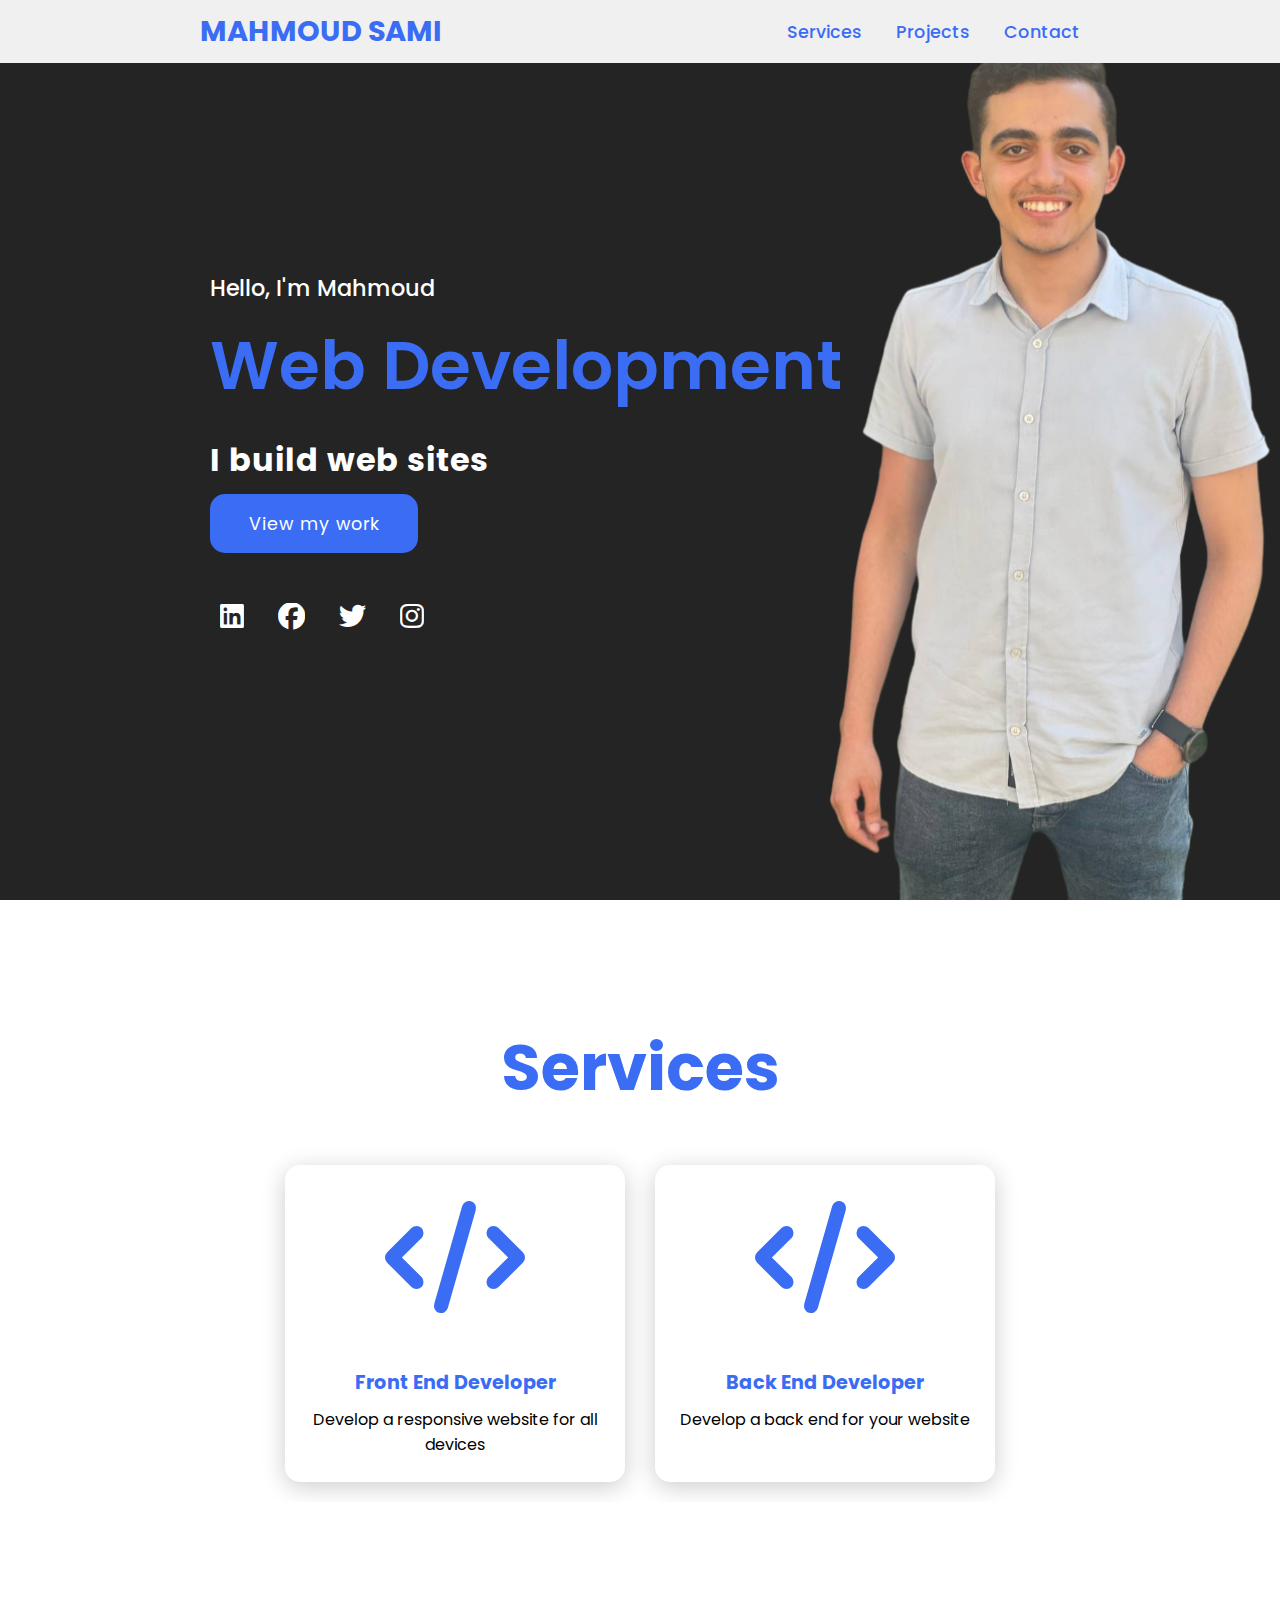
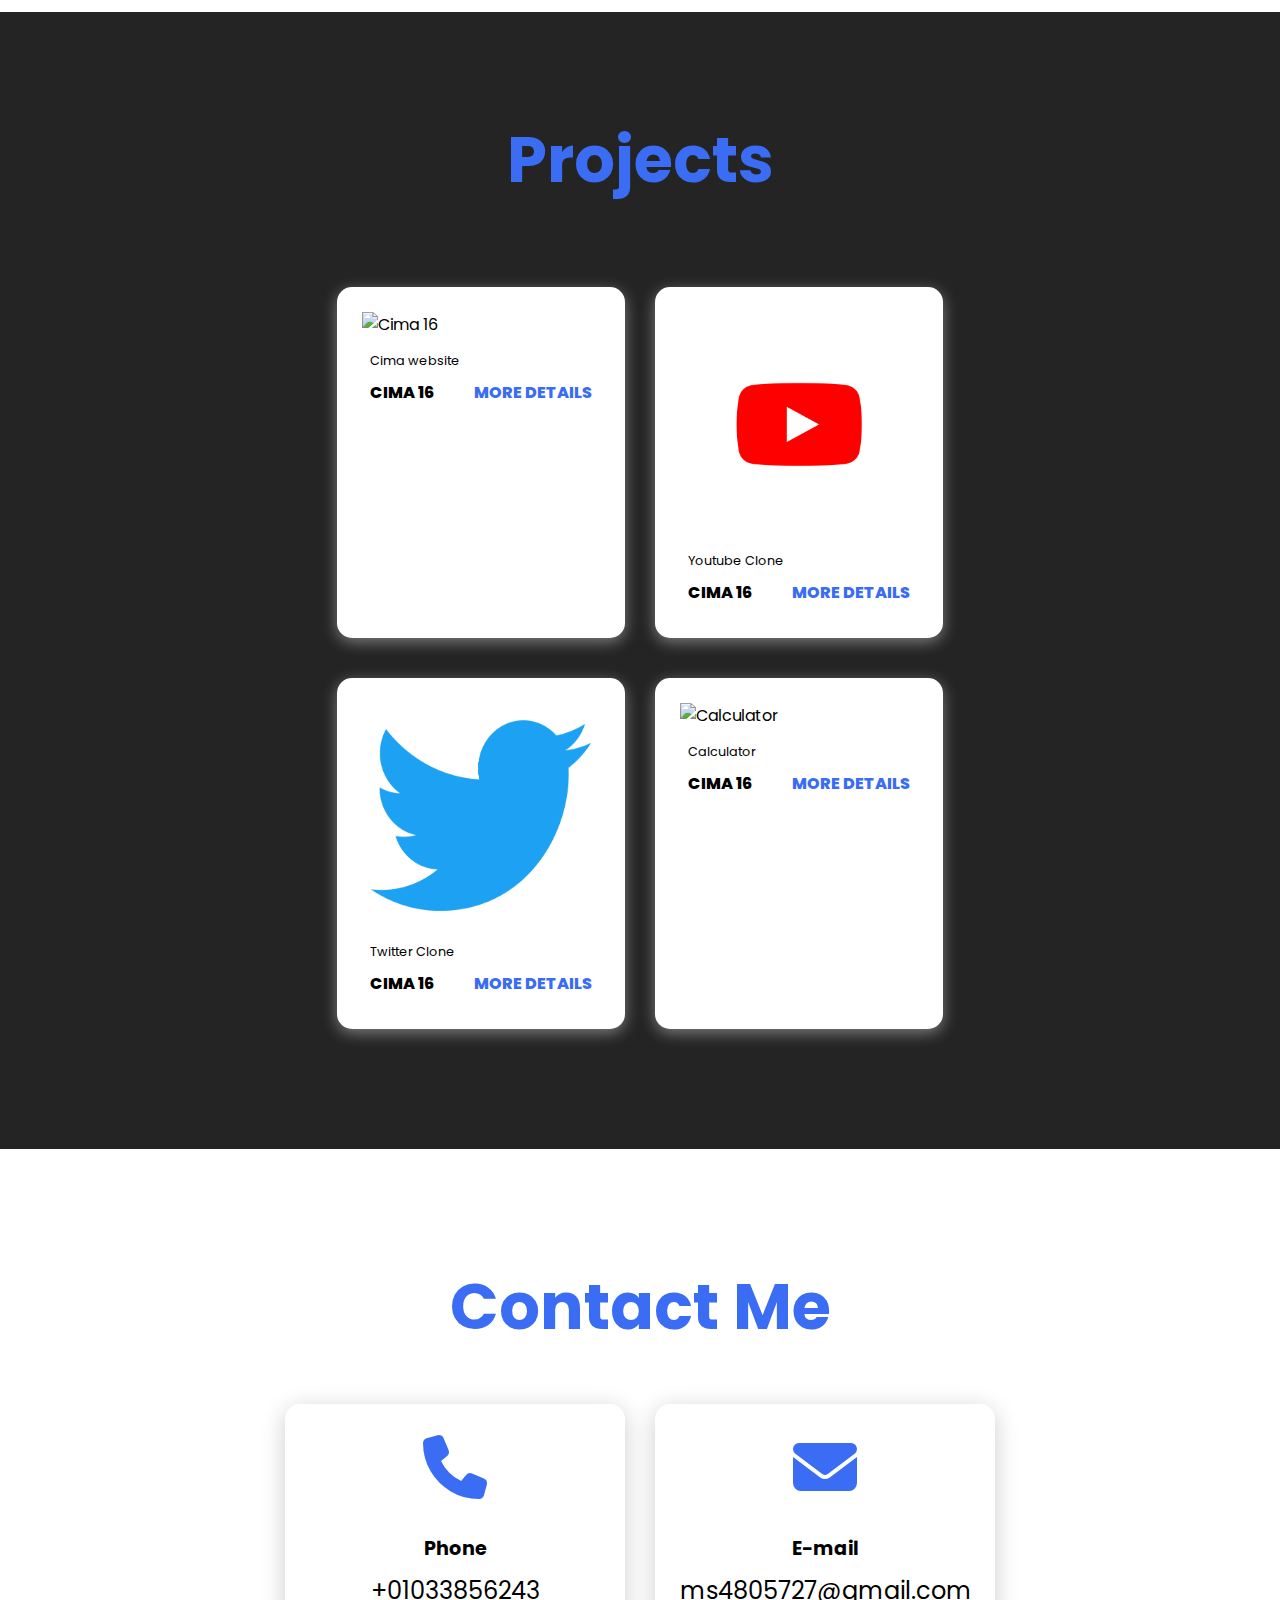
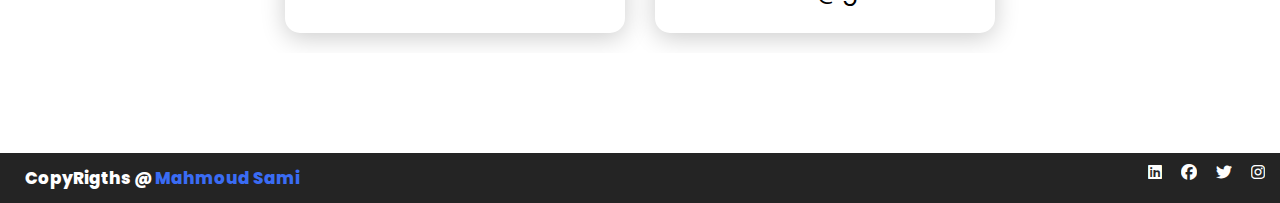
==== Personal_Page/Personal_Page.html @ 92d8f5b5 "Add files via upload" ====
<!DOCTYPE html>
<html lang="en">
  <head>
    <meta charset="UTF-8" />
    <meta http-equiv="X-UA-Compatible" content="IE=edge" />
    <meta name="viewport" content="width=device-width, initial-scale=1.0" />
    <link rel="icon" href="images/channel_img.png" />
    <link
      rel="stylesheet"
      href="https://cdnjs.cloudflare.com/ajax/libs/font-awesome/6.2.0/css/all.min.css"
    />
    <link rel="stylesheet" href="style.css" />
    <title>Portofolio</title>
  </head>
  <body>
    <header>
      <a href="#" class="logo">Mahmoud Sami</a>
      <nav class="navigation">
        <a href="#services">Services</a>
        <a href="#projects">Projects</a>
        <a href="#contact">Contact</a>
      </nav>
    </header>

    <section class="main">
      <div>
        <h2>Hello, I'm Mahmoud <br /><span>Web Development</span></h2>
        <h3>I build web sites</h3>
        <a href="#projects" class="main-btn">View my work</a>
        <div class="social-media">
          <a href="https://www.linkedin.com/in/mahmoud-sami-b6811320b/"
            ><i class="fa-brands fa-linkedin"></i
          ></a>
          <a href="https://www.facebook.com/mahmoud.sami.127648/"
            ><i class="fa-brands fa-facebook"></i
          ></a>
          <a href="https://twitter.com/Mahmoud23065185"
            ><i class="fa-brands fa-twitter"></i
          ></a>
          <a href="https://www.instagram.com/mahmoudsami12/"
            ><i class="fa-brands fa-instagram"></i
          ></a>
        </div>
      </div>
    </section>

    <section class="cards" id="services">
      <h2 class="title">Services</h2>
      <div class="content">
        <div class="card">
          <div class="icon">
            <i class="fa-solid fa-code"></i>
          </div>
          <div class="info">
            <h3>Front End Developer</h3>
            <p>Develop a responsive website for all devices</p>
          </div>
        </div>
        <div class="card">
          <div class="icon">
            <i class="fa-solid fa-code"></i>
          </div>
          <div class="info">
            <h3>Back End Developer</h3>
            <p>Develop a back end for your website</p>
          </div>
        </div>
      </div>
    </section>

    <section class="projects" id="projects">
      <h2 class="title">Projects</h2>
      <div class="content">
        <div class="project-card">
          <div class="project-image">
            <img src="../My Cima/16 handles.png" name="Cima 16" alt="Cima 16" />
          </div>
          <div class="project-info">
            <p class="project-category">Cima website</p>
            <strong class="project-title">
              <span>Cima 16</span>
              <a href="../My Cima/Cinema 16.html">more details</a>
            </strong>
          </div>
        </div>

        <div class="project-card">
          <div class="project-image">
            <img
              src="../Youtube_Clone/images/Youtube.png"
              name="Youtube Clone"
              alt="Youtube Clone"
            />
          </div>
          <div class="project-info">
            <p class="project-category">Youtube Clone</p>
            <strong class="project-title">
              <span>Cima 16</span>
              <a href="../Youtube_Clone/Youtube_Clone.html">more details</a>
            </strong>
          </div>
        </div>

        <div class="project-card">
          <div class="project-image">
            <img
              src="../Twiter_Clone/images/R.png"
              name="Twitter Clone"
              alt="Twitter Clone"
            />
          </div>
          <div class="project-info">
            <p class="project-category">Twitter Clone</p>
            <strong class="project-title">
              <span>Cima 16</span>
              <a href="../Twiter_Clone/index.html">more details</a>
            </strong>
          </div>
        </div>

        <div class="project-card">
          <div class="project-image">
            <img
              src="../Calculator/images/calculator_PNG102230.png"
              name="Calculator"
              alt="Calculator"
            />
          </div>
          <div class="project-info">
            <p class="project-category">Calculator</p>
            <strong class="project-title">
              <span>Cima 16</span>
              <a href="../Calculator/index.html">more details</a>
            </strong>
          </div>
        </div>
      </div>
    </section>

    <section class="cards contact" id="contact">
      <h2 class="title">Contact Me</h2>
      <div class="content">
        <div class="card">
          <div class="icon">
            <i class="fa-solid fa-phone"></i>
          </div>
          <div class="info">
            <h3>Phone</h3>
            <p>+01033856243</p>
          </div>
        </div>
        <div class="card">
          <div class="icon">
            <i class="fa-solid fa-envelope"></i>
          </div>
          <div class="info">
            <h3>E-mail</h3>
            <p>ms4805727@gmail.com</p>
          </div>
        </div>
      </div>
    </section>

    <footer class="footer">
      <p class="footer-title"><span>CopyRigths @ </span>Mahmoud Sami</p>
      <div class="social-media">
        <a href="https://www.linkedin.com/in/mahmoud-sami-b6811320b/"
          ><i class="fa-brands fa-linkedin"></i
        ></a>
        <a href="https://www.facebook.com/mahmoud.sami.127648/"
          ><i class="fa-brands fa-facebook"></i
        ></a>
        <a href="https://twitter.com/Mahmoud23065185"
          ><i class="fa-brands fa-twitter"></i
        ></a>
        <a href="https://www.instagram.com/mahmoudsami12/"
          ><i class="fa-brands fa-instagram"></i
        ></a>
      </div>
    </footer>
  </body>
</html>
---- Personal_Page/style.css ----
@import url("https://fonts.googleapis.com/css2?family=Poppins:ital,wght@0,100;0,200;0,300;0,400;0,500;0,600;0,700;0,800;0,900;1,100;1,200;1,300;1,400;1,500;1,600;1,700;1,800;1,900&display=swap");

* {
  font-family: "Poppins", sans-serif;
  margin: 0;
  padding: 0;
  box-sizing: border-box;
  scroll-behavior: smooth;
  overflow-x: auto;
}

::-webkit-scrollbar {
  width: 5px;
  height: 5px;
}

::-webkit-scrollbar-track {
  background: #f1f1f1;
  border-radius: 15px;
}

::-webkit-scrollbar-thumb {
  background: #888;
  border-radius: 15px;
}

::-webkit-scrollbar-thumb:hover {
  background: #555;
}

header {
  background-color: #f0f0f0;
  width: 100%;
  padding: 10px 200px;
  position: fixed;
  z-index: 999;
  display: flex;
  justify-content: space-between;
  align-items: center;
}

.logo {
  text-decoration: none;
  font-weight: 700;
  font-size: 1.8em;
  text-transform: uppercase;
  color: #3a6cf4;
}

.navigation a {
  text-decoration: none;
  font-weight: 500;
  font-size: 1.1em;
  color: #3a6cf4;
  padding-left: 30px;
}

.navigation a:hover {
  color: #601cfc;
}

section {
  padding: 100px 200px;
  width: 100%;
  margin-top: 10px;
}
.main {
  min-height: 100vh;
  display: flex;
  align-items: center;
  background: url(images/background.png) no-repeat;
  background-size: cover;
  background-position: center;
  background-attachment: fixed;
}
.main div {
  padding-left: 10px;
}

.main h2 {
  color: #fff;
  font-weight: 500;
  font-size: 1.4em;
}

.main h2 span {
  color: #3a6cf4;
  display: inline-block;
  margin-top: 10px;
  font-weight: 600;
  font-size: 3em;
}

.main h3 {
  color: #fff;
  font-size: 2em;
  letter-spacing: 1px;
  font-weight: 700;
  margin: 10px 0;
}

.main-btn {
  display: inline-block;
  text-decoration: none;
  color: #fff;
  font-size: 1.1em;
  background-color: #3a6cf4;
  margin-bottom: 40px;
  padding: 0.9375em 2.1875em;
  letter-spacing: 1px;
  border-radius: 15px;
  transition: 0.7s ease;
}

.main-btn:hover {
  background-color: #2c33ff;
  transform: scale(1.1);
}

.social-media a {
  text-decoration: none;
  color: #fff;
  display: inline-block;
  margin-right: 30px;
  font-size: 1.7em;
}

.title {
  display: flex;
  justify-content: center;
  padding-bottom: 30px;
  color: #3a6cf4;
  font-size: 4em;
}

.content {
  display: flex;
  justify-content: center;
  flex-direction: row;
  flex-wrap: wrap;
}

.card {
  background-color: #fff;
  box-shadow: 0 5px 25px rgba(1, 1, 1, 20%);
  padding: 25px;
  margin: 20px 15px;
  border-radius: 15px;
  width: 21.25em;
  transition: 0.7s ease;
}

.card:hover {
  transform: scale(1.1);
}

.icon {
  color: #3a6cf4;
  font-size: 7em;
  text-align: center;
}

.info {
  text-align: center;
}

.info h3 {
  color: #3a6cf4;
  font-size: 1.2em;
  font-weight: 700;
  margin: 10px;
}

.projects {
  background-color: #242424;
}

.projects .content {
  margin-top: 30px;
}

.project-card {
  box-shadow: 0 4px 15px rgba(255, 255, 255, 0.41);
  background-color: #fff;
  padding: 25px;
  margin: 20px 15px;
  border-radius: 15px;
  min-height: 14em;
  width: 18em;
  transition: 0.7s ease;
}

.project-image img {
  width: 100%;
  height: 225px;
}

.project-card:hover {
  transform: scale(1.1);
}

.project-card:hover .project-image {
  opacity: 0.9;
}

.project-category {
  font-size: 0.8em;
  color: #000;
}

.project-title {
  display: flex;
  justify-content: space-between;
  text-transform: uppercase;
  margin-top: 10px;
  font-weight: 800;
}

.project-title a {
  text-decoration: none;
  color: #3a6cf4;
}

.project-title a:hover {
  color: #601cfc;
}

.project-info {
  padding: 0.5em;
}

.contact .icon {
  font-size: 4em;
}

.contact h3 {
  color: #000;
}

.contact p {
  color: #000;
  font-size: 1.5em;
}

.footer {
  background-color: #242424;
  display: flex;
  justify-content: space-between;
  align-items: center;
  width: 100%;
  height: 50px;
}

.footer .footer-title {
  color: #3a6cf4;
  padding: 0px 1.5em;
  font-size: 1.05em;
  font-weight: 800;
}

.footer .footer-title span {
  color: #fff;
}

.footer .social-media a {
  font-size: 1em;
  margin-right: 15px;
}

@media (max-width: 1023px) {
  header {
    padding: 10px 20px;
  }
  .logo {
    font-size: 1.1em;
  }

  .navigation a {
    padding-left: 8px;
    font-size: 0.9em;
  }
  section {
    padding: 25px 50px;
  }
  .main {
    min-height: 50vh;
    padding: 12px 15px;
  }

  .main h2 {
    font-size: 1.1em;
  }

  .main h2 span {
    margin-top: 10px;
    font-size: 1.5em;
  }

  .main h3 {
    font-size: 1.2em;
  }

  .main-btn {
    font-size: 1em;
    margin-bottom: 15px;
    padding: 0.8375em 1.1875em;
  }
  .social-media a {
    margin-right: 12px;
    font-size: 1.4em;
  }

  .title {
    padding-bottom: 20px;
    font-size: 2.2em;
  }

  .content {
    display: flex;
    flex-direction: column;
    align-items: center;
  }
  .card {
    padding: 20px;
    margin: 10px;
    border-radius: 15px;
    width: 15em;
  }
  .icon {
    font-size: 4.5em;
  }

  .info h3 {
    margin: 8px;
  }

  .projects .content {
    margin-top: 15px;
  }

  .project-card {
    padding: 20px;
    margin: 10px;
    min-height: 14em;
    width: 15em;
  }
  .project-category {
    font-size: 0.8em;
    color: #000;
  }

  .project-title {
    margin-top: 5px;
  }
  .project-info {
    padding: 0.3em;
  }

  .contact .icon {
    font-size: 2.8em;
  }

  .contact p {
    font-size: 1.05em;
  }

  .footer .footer-title {
    padding: 0.4em;
    font-size: 0.9em;
    font-weight: 700;
  }

  .footer .social-media a {
    font-size: 0.8em;
    margin-right: 8px;
  }
}

@media (max-width: 540px) {
  body {
    font-size: 12px;
  }

  .main {
    min-height: 50vh;
    padding: 12px 15px;
    background: url(images/background2.jpg) no-repeat;
  }
  .project-card {
    padding: 15px;
    margin: 5px;
  }
}
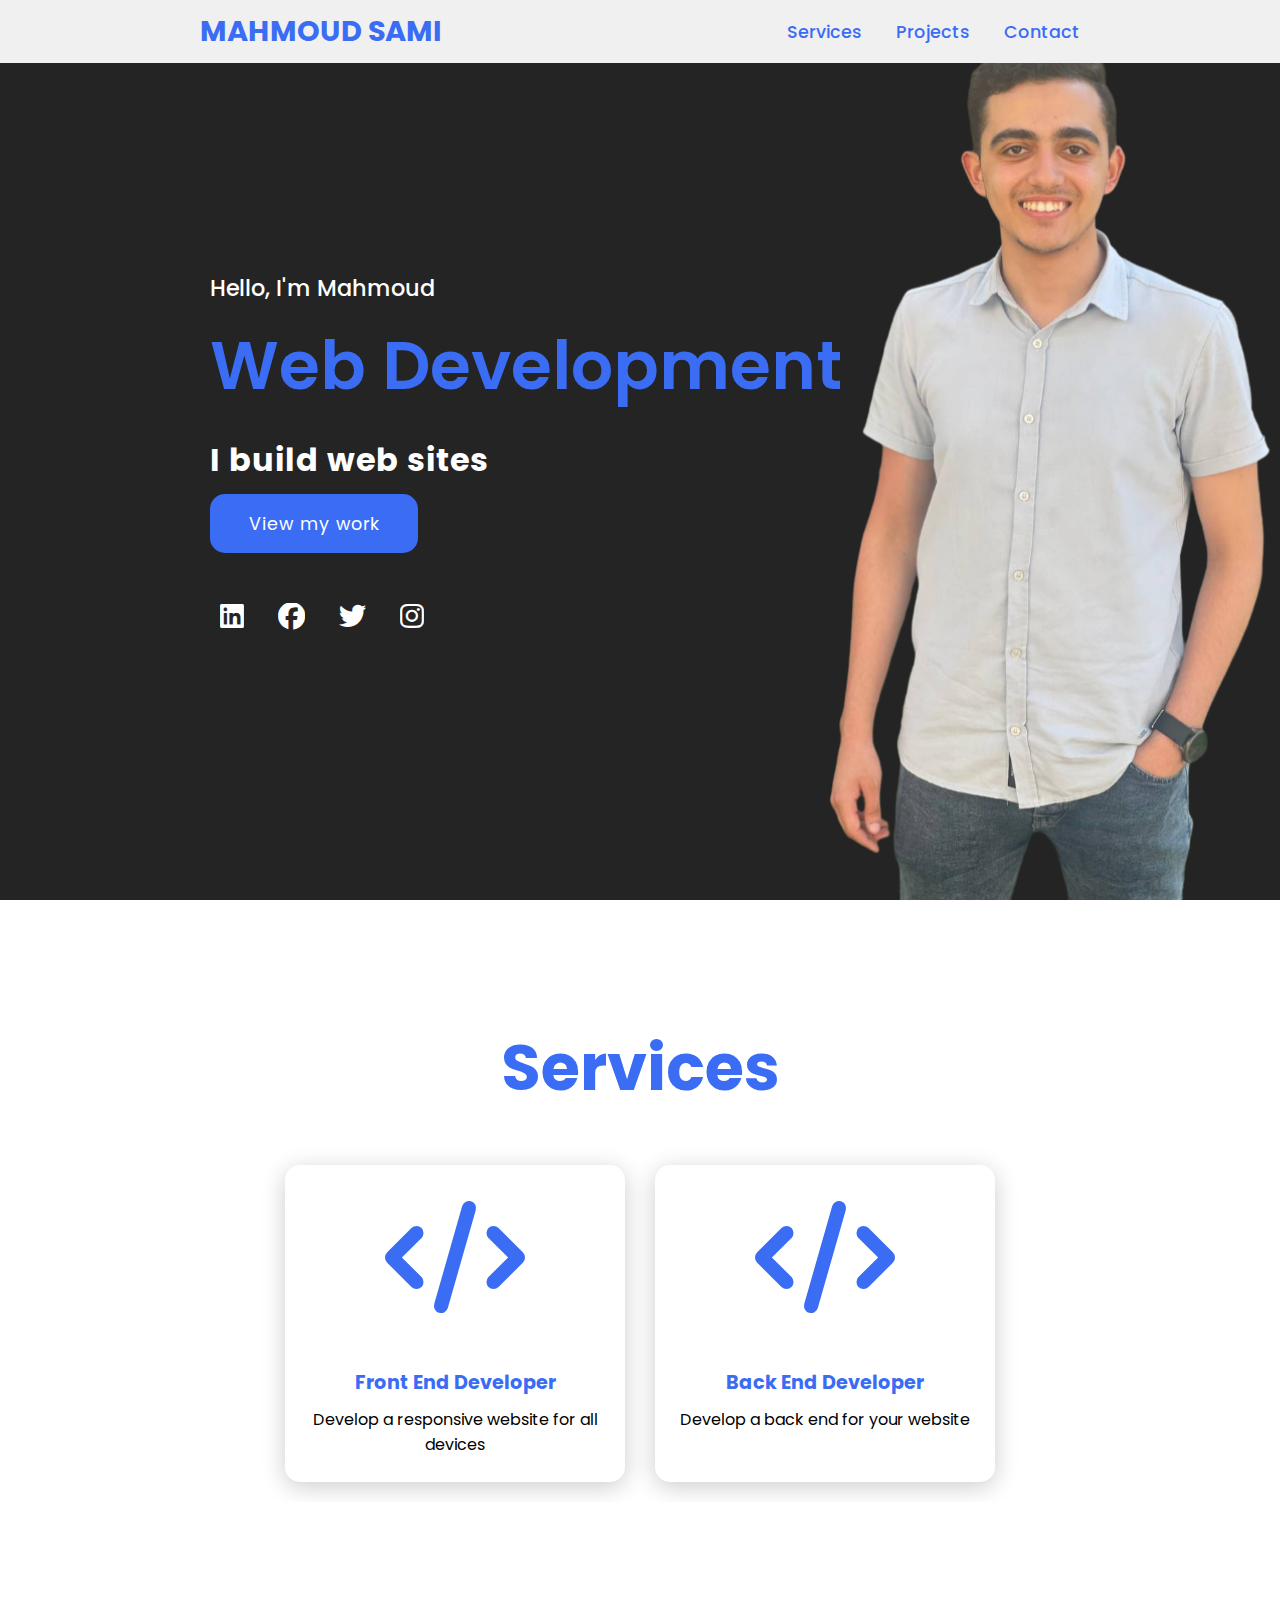
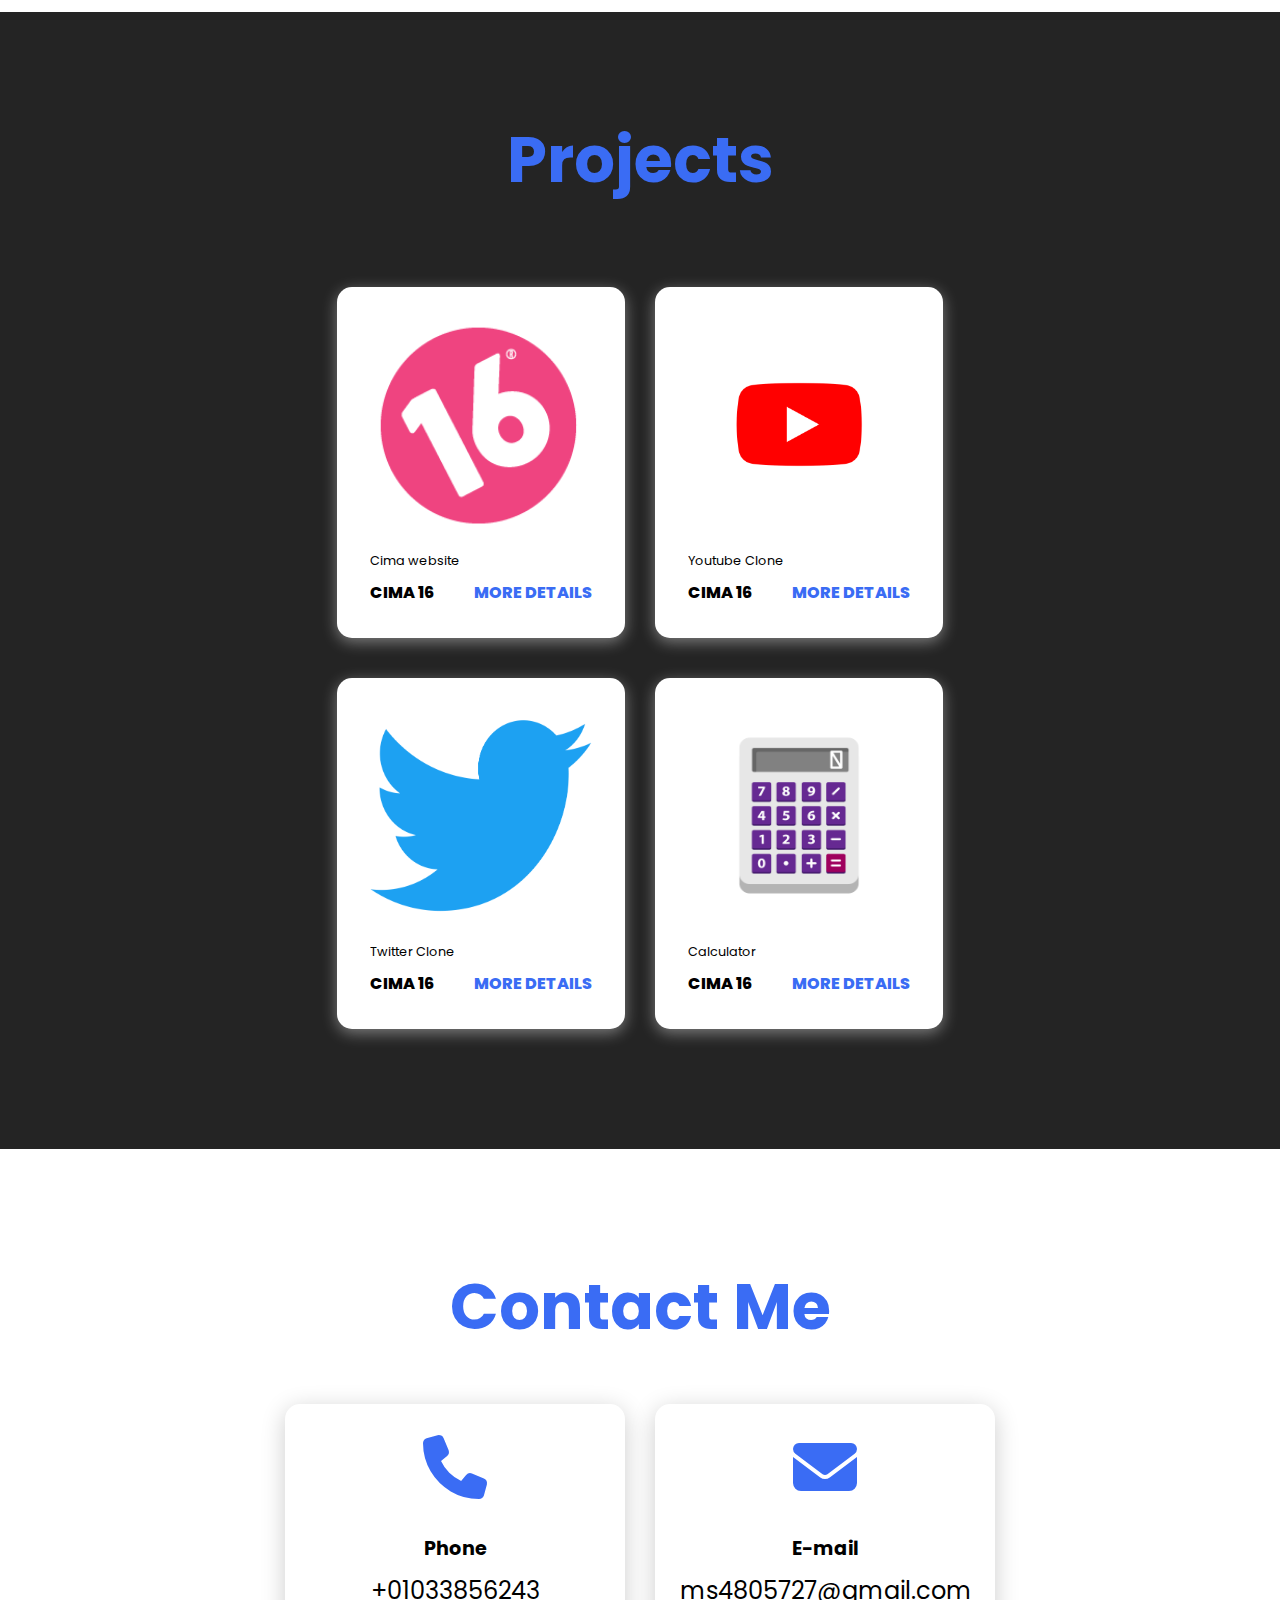
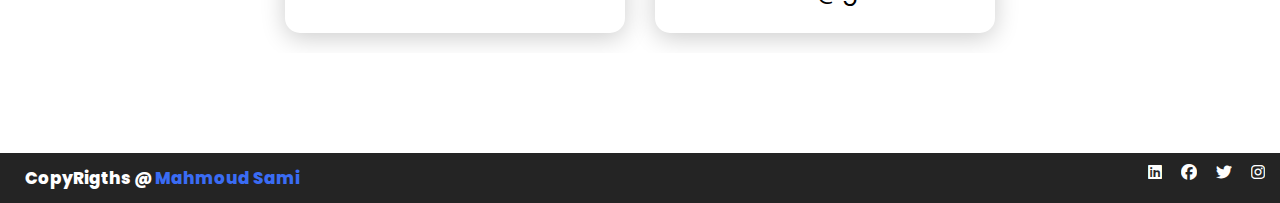
==== commit e25c8b20: "Add files via upload" ====
--- a/Personal_Page/Personal_Page.html
+++ b/Personal_Page/Personal_Page.html
@@ -73,7 +73,11 @@
       <div class="content">
         <div class="project-card">
           <div class="project-image">
-            <img src="../My Cima/16 handles.png" name="Cima 16" alt="Cima 16" />
+            <img
+              src="../My Cima/imgs/16 handles.png"
+              name="Cima 16"
+              alt="Cima 16"
+            />
           </div>
           <div class="project-info">
             <p class="project-category">Cima website</p>
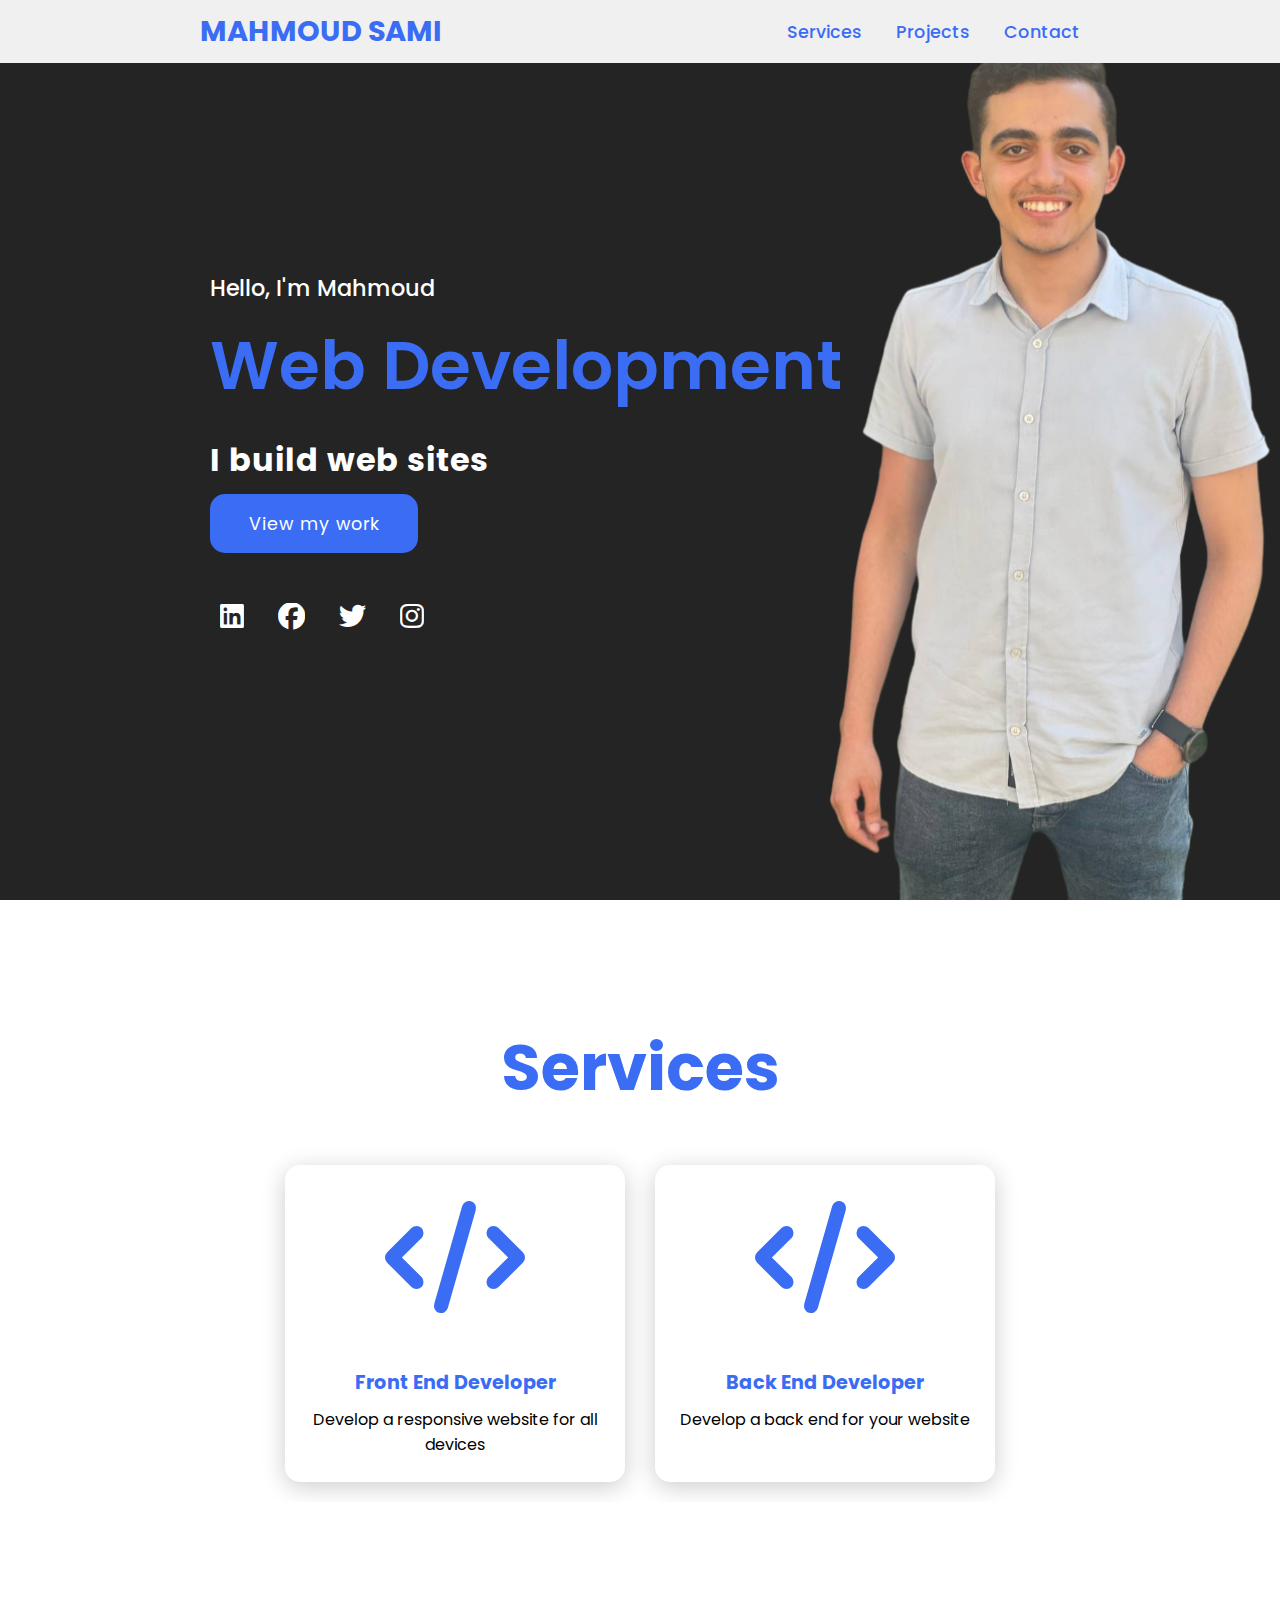
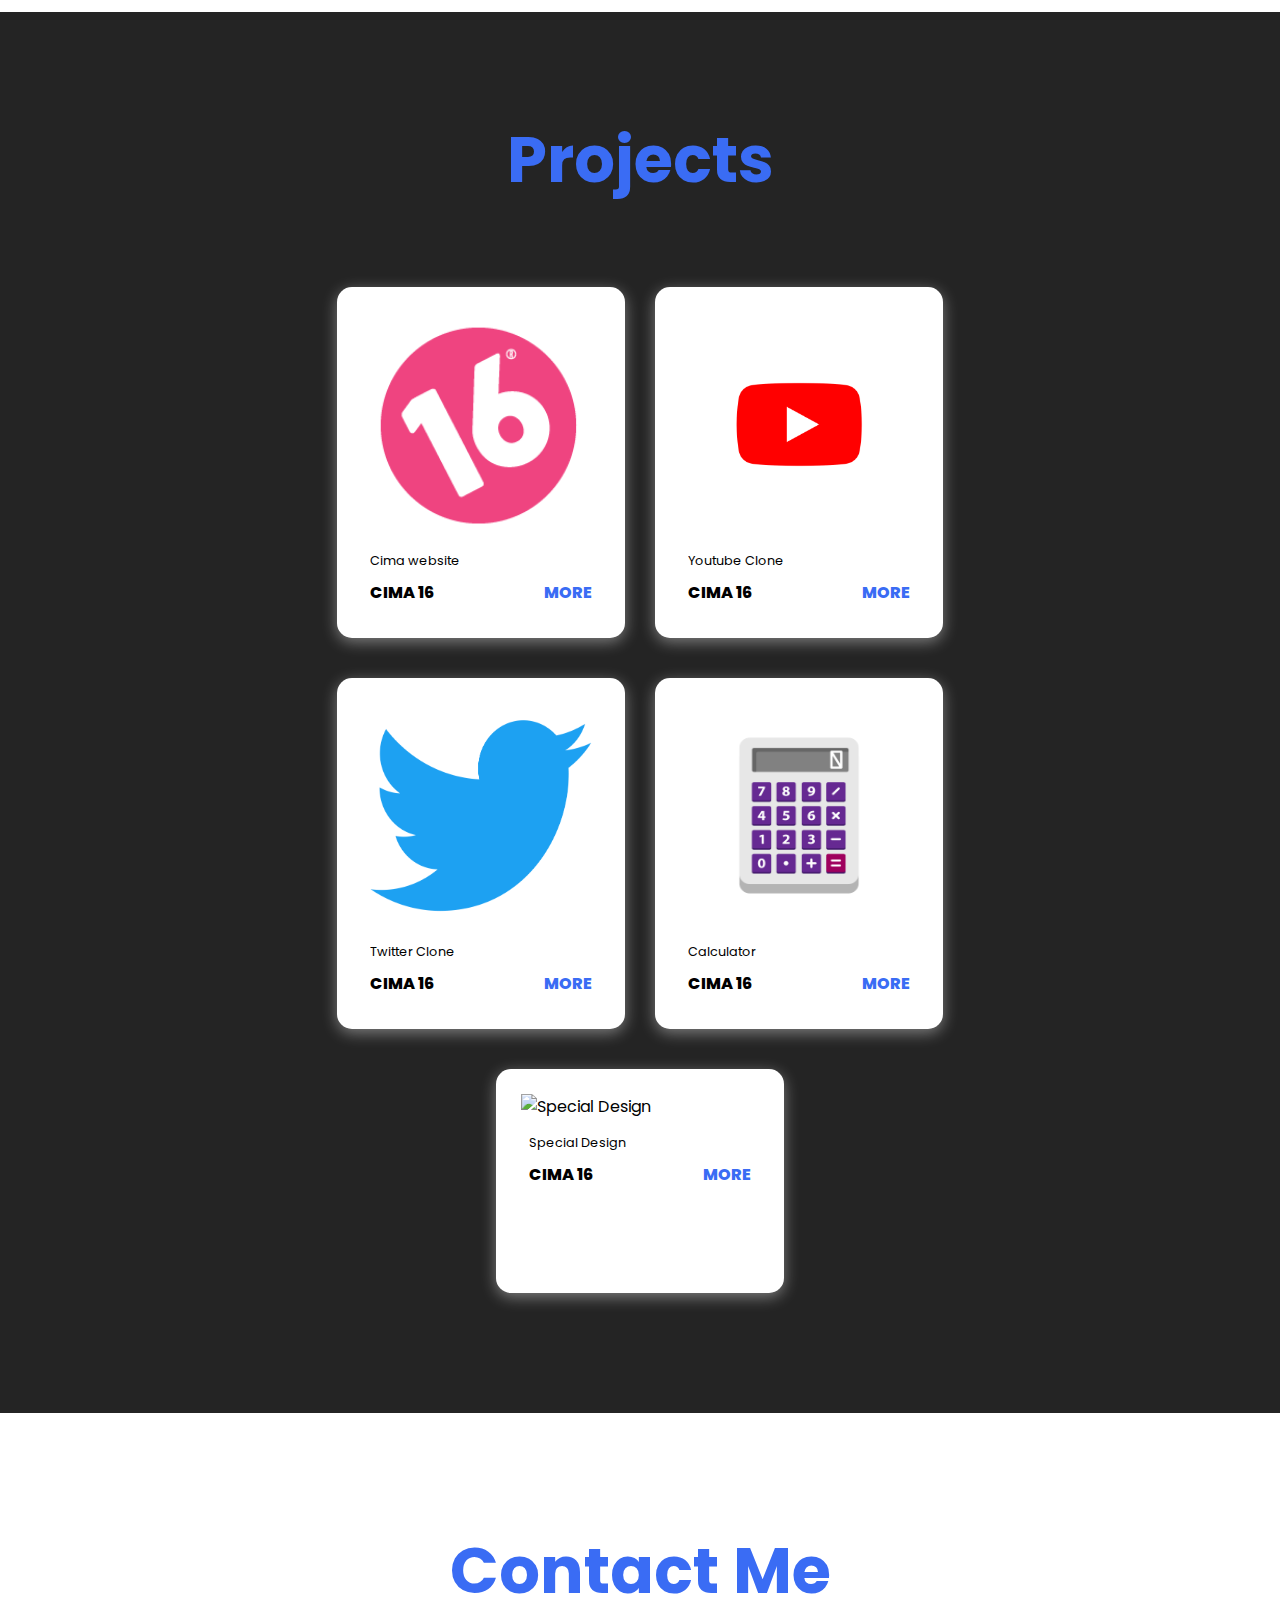
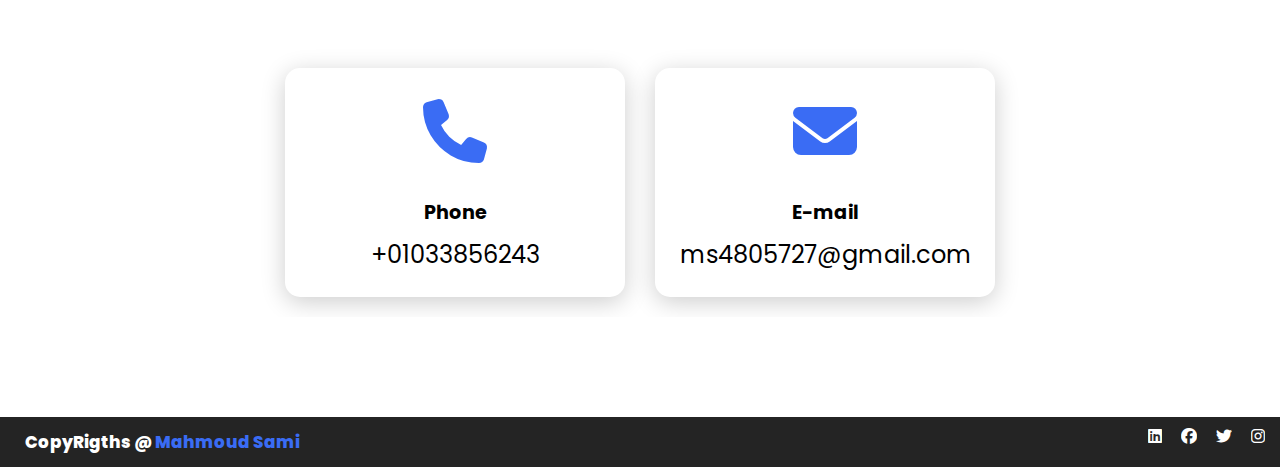
==== commit b1f74c1f: "add another project" ====
--- a/Personal_Page/Personal_Page.html
+++ b/Personal_Page/Personal_Page.html
@@ -83,7 +83,7 @@
             <p class="project-category">Cima website</p>
             <strong class="project-title">
               <span>Cima 16</span>
-              <a href="../My Cima/Cinema 16.html">more details</a>
+              <a href="../My Cima/Cinema 16.html">more</a>
             </strong>
           </div>
         </div>
@@ -100,7 +100,7 @@
             <p class="project-category">Youtube Clone</p>
             <strong class="project-title">
               <span>Cima 16</span>
-              <a href="../Youtube_Clone/Youtube_Clone.html">more details</a>
+              <a href="../Youtube_Clone/Youtube_Clone.html">more</a>
             </strong>
           </div>
         </div>
@@ -117,7 +117,7 @@
             <p class="project-category">Twitter Clone</p>
             <strong class="project-title">
               <span>Cima 16</span>
-              <a href="../Twiter_Clone/index.html">more details</a>
+              <a href="../Twiter_Clone/index.html">more</a>
             </strong>
           </div>
         </div>
@@ -134,11 +134,31 @@
             <p class="project-category">Calculator</p>
             <strong class="project-title">
               <span>Cima 16</span>
-              <a href="../Calculator/index.html">more details</a>
-            </strong>
-          </div>
-        </div>
-      </div>
+              <a href="../Calculator/index.html">more</a>
+            </strong>
+          </div>
+        </div>
+        
+        <div class="project-card">
+          <div class="project-image">
+            <img
+              src="../Special-Design/imgs/06.jpg"
+              name="Special Design"
+              alt="Special Design"
+            />
+          </div>
+          <div class="project-info">
+            <p class="project-category">Special Design</p>
+            <strong class="project-title">
+              <span>Cima 16</span>
+              <a href="../Special-Design/index.html">more</a>
+            </strong>
+          </div>
+        </div>
+
+      </div>
+
+
     </section>
 
     <section class="cards contact" id="contact">
